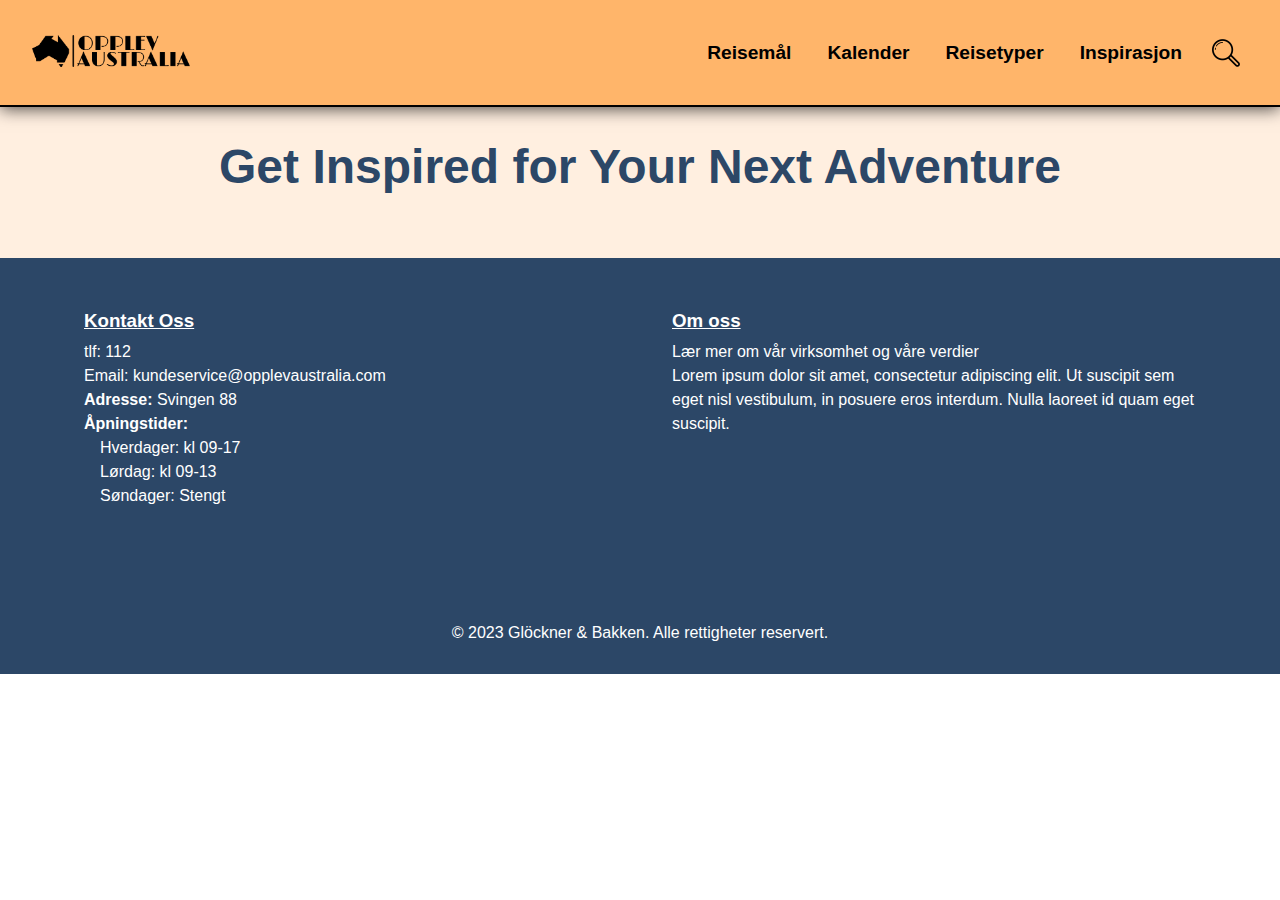
==== inspirasjon.html @ 63c6e06f "mange oppdateringer bedret slideshow ryddet kode bedre layout i footer og uniform over alle html log" ====
<!DOCTYPE html>
<html lang="en">
<head>
    <meta charset="UTF-8">
    <meta name="viewport" content="width=device-width, initial-scale=1.0">
    <link rel="stylesheet" href="styles.css">
    <title>Travel Inspiration</title>
    <script defer src="script.js"></script>
</head>
<body>


    <header>
        <div class="logo">
            <a href="index.html"><img src="media/opplev-australia-high-resolution-logo-black-transparent.png" alt="Travel Agency Logo"></a>
        </div>
        <nav>
            <ul>
                <li class="nav-item, dropdown">
                    <a href="reisemaal.html">Reisemål</a>
                    <div class="dropdown-content">
                        <a href="#destination1"><span>Melbourne</span></a>
                        <a href="#destination2"><span>Sydney</span></a>
                        <a href="#destination3"><span>Hobart</span></a>
                        <a href="#destination4"><span>Brisbane</span></a>
                    </div>
                </li>
                <li class="nav-item"><a href="kalender.html">Kalender</a></li>
                <li class="nav-item"><a href="reisetyper.html">Reisetyper</a></li>
                <li class="nav-item"><a href="inspirasjon.html">Inspirasjon</a></li>
                <!-- <li class="nav-item"><a href="kontaktoss.html">Min side</a></li> -->
            </ul>
            
            <div class="search-container">
                <input type="text" id="searchField" placeholder="Hva leter du etter?">
                <button id="searchButton">
                    <img src="media/search-icon.png" alt="Search Icon" style="height:32px ;">
                </button>
                
            </div>
        </nav>
    </header>
    <!-- Header -->
 

    <!-- Main Content -->
    <main>
        <div class="main-text">
        
        <h1>Get Inspired for Your Next Adventure</h1>
      
        </div>
    </main>

    
    <!-- Footer -->
    <footer>
        <div class="footer-content">
            <div class="kolonne">
                <a href="kontaktoss.html"><h3>Kontakt Oss</h3></a>
                <p>tlf: 112</p>
                <p>Email: kundeservice@opplevaustralia.com</p>
                <p><strong>Adresse:</strong> Svingen 88</p>
                <p><strong>Åpningstider:</strong></p>
                <p>&emsp;Hverdager: kl 09-17</p>
                <p>&emsp;Lørdag: kl 09-13</p>
                <p>&emsp;Søndager: Stengt</p>
            </div>
            <div class="kolonne">
                <a href="omoss.html">
                <h3>Om oss</h3>
                </a>
                <p>Lær mer om vår virksomhet og våre verdier</p>
                <p>Lorem ipsum dolor sit amet, consectetur adipiscing elit. 
                    Ut suscipit sem eget nisl vestibulum, in posuere eros interdum. 
                    Nulla laoreet id quam eget suscipit. 
                </p>
                
            </div>
            
        </div>
        <p class="copyright">© 2023 Glöckner & Bakken. Alle rettigheter reservert.</p>
    </footer>
    </body>
</html>
---- styles.css ----
/* Reset some default styles */
body, h1, h2, h3, p, ul {
    margin: 0;
    padding: 0;
}


body {
    min-height: 100vh;
    font-family: 'Trebuchet MS', 'Lucida Sans Unicode', 'Lucida Grande', 'Lucida Sans', Arial, sans-serif
}

strong{
    font-weight: 900;
}

.logo img{
    height: 32px;
}

/* Header CSS */
header {
    display: flex;
    justify-content: space-between;
    align-items: center;
    padding: 2rem;
    background-color: white;
    background-color: #FFb56a;
    color: black;
    border-bottom: 2px solid black;
    box-shadow: 0px .125rem 1rem rgba(0, 0, 0, .7);
    position: relative;
    z-index:99;
}

nav{
    display: flex;
    align-items: center;
}

nav ul {
    list-style: none;
    display: flex;
    gap: .25rem;

}


nav a {
    text-decoration: none;
    position:relative;
    color: black;
    padding: 1rem;
    font-size: larger;
    font-weight: 700;
}


.nav-item a:hover {
    /*text-decoration: underline;*/
    border-bottom: 3px solid #1e3f66;
    
}

.dropdown {
    position: relative;
}

.dropdown-content {
    display: none;
    position: absolute;
    background-color: #2c4767;
    box-shadow: 0px 0.5rem 1rem 0px rgba(0,0,0,0.4);
    z-index: 1;
    margin-top: .875rem;
    border-radius: .5rem;
    
}
.dropdown-content a{
    font-family: inherit;
    font-size: large;
    display: block;
    padding: 1rem;
    color: white;
}

.dropdown-content a:first-of-type:hover{
    background-color: white;
    color: #2c4767;
    border-top-right-radius: .5rem;
    border-top-left-radius: .5rem;
}

.dropdown-content a:hover{
    background-color: white;
    color: #2c4767;
}

.dropdown-content a:last-of-type:hover{
    background-color: white;
    color: #2c4767;
    border-bottom-right-radius: .5rem;
    border-bottom-left-radius: .5rem;
}

/* CSS for hover-aktivert dropdown*/
.dropdown:hover .dropdown-content {
    display: block;
}

/*søk knapp og felt*/
.search-container {
    position: relative;
    /*padding-left: 1rem;
    margin-top: .25rem;*/
    display: flex;
    align-items: center;
    padding-right: 0rem;
    margin-right: 0rem;
}

#searchButton { 
    background: none;
    border: none;
    cursor: pointer;
    padding-left: .75rem;
    margin-top: .25rem;
}

#searchField {
    display: none;
    width: 10rem;
    height:2rem;
    background-color: #ffefe0;
    color: black;
    border: none;
    font-family: inherit;
    padding-right: 1rem;
    padding-left: 1rem;
}

/* header CSS slutt */

/* hovedinnhold under header div-er */
main{
    background-color: #ffefe0;
}

#image-container{
    width: 100%;
    height: 30rem;
    position: relative;

}

#vannmerke{
    display: flex;
    flex-direction: row;
    position: absolute;
    width: 100%;
    height: 30rem;
    justify-content: right;
    align-items: end;
    z-index: 7;

}

#GB-logo{
    width: 17%;
    max-width: 30rem;
    min-width: 10rem;
    padding: 2rem;
    align-self: center;
    margin-top: auto;
    z-index: 8;

}

/* Ved slideshow feil, kode for statisk hovedbilde*/
/*
.main-image img{
    width: 100%;
    height: 30rem;
    object-fit: cover;
    border-bottom: 2px solid black;
}
*/
/* CSS for statisk hovedbildet slutt */


/* CSS for slideshow */
.slideshow-container {
    width: 100%;
    height: 30rem;
    position: absolute;
    border-bottom: 2px solid black;
    background-color: #303030;
    z-index: 7;
  }

  .fade {
    display: none;
    object-fit: cover;
    position: absolute;
    width: 100%;
    height: 100%;
    animation: fade 20.1s ease-in-out infinite;
  }

  @keyframes fade {
    0%, 100% {
      opacity: .4;
    }
    3%, 98% {
      opacity: 1;
    }
  }

/*CSS for slideshow slutt*/


/*hoveddel tekst CSS*/
.main-text {
    padding: 2rem;
    padding-left: 4rem;
    padding-right: 4rem;
    padding-bottom: 3rem;
}

.main-text h1{
    font-size: xxx-large;
    text-align: center;
    padding-bottom: 1rem;
    color: #2c4767;
}

.main-text p{
    line-height: 1.5;
    font-size: 1.25rem;
    font-family: inherit;
    color: inherit;
}

/*hoveddel tekst CSS slutt*/


/* Footer CSS */
footer {
    background-color: #2c4767;
    color: white;
    padding: 2rem;
    
    padding-left: 4rem;
    padding-right: 4rem;
    
}

.footer-content {
    display: grid;
    grid-template-columns: repeat(2, minmax(0, 1fr));
    gap: 4rem;
    padding: 20px;

}
.kolonne{
    
}
.footer-content p{
    line-height: 1.5;
}
.footer-content h3{
    margin-bottom: 0.5rem;
}
.footer-content a{
    color: inherit;
}

.copyright {
    margin-top: 6rem;
    text-align: center;
}

.nodecor{
    text-decoration: none;
    color: inherit;
}

/*Footer CSS slutt*/
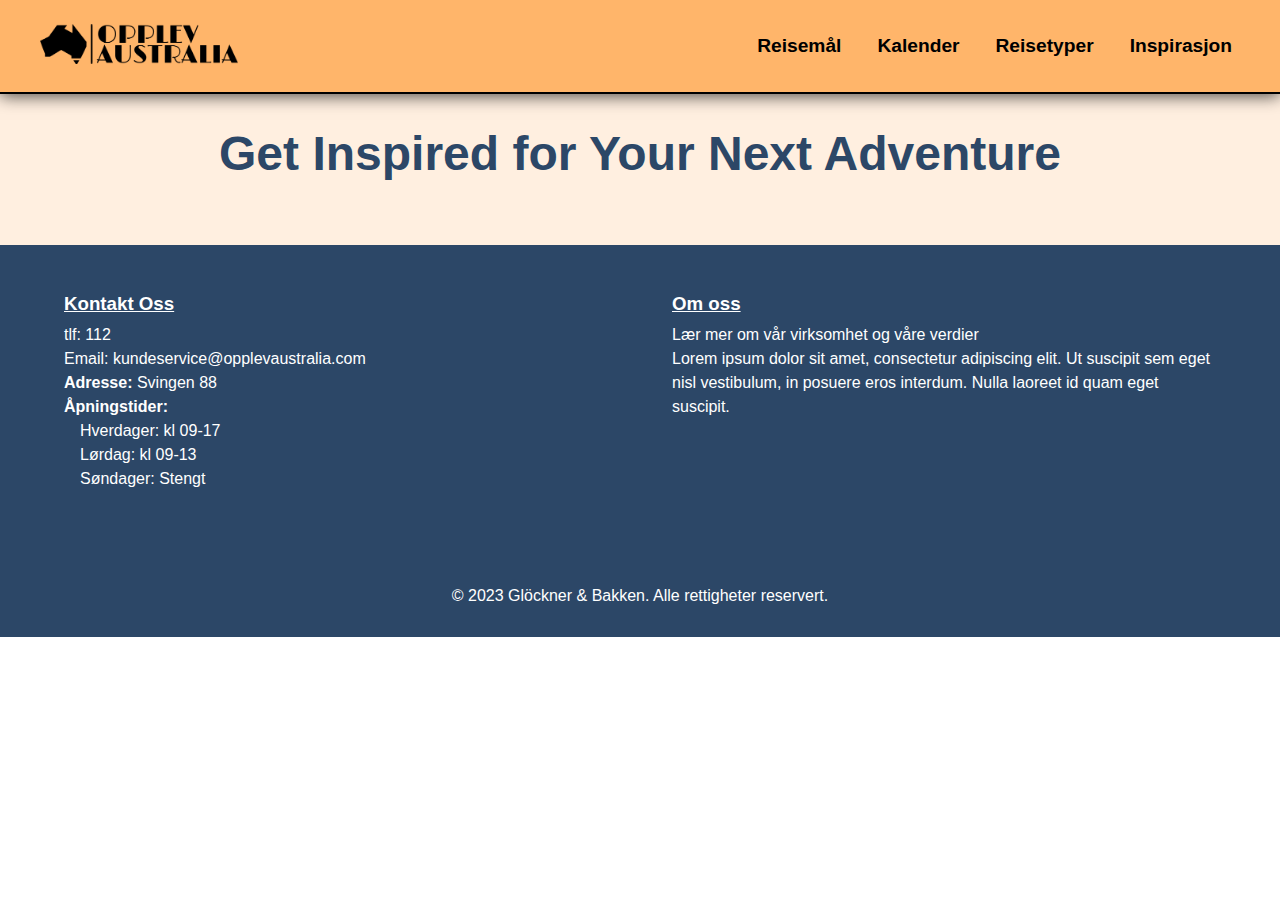
==== commit 5db5ef94: "gjorde masse på layout. lagde en mobilmeny først og fremst og fjernet uvirkende søk. rydda kode." ====
--- a/inspirasjon.html
+++ b/inspirasjon.html
@@ -9,7 +9,8 @@
 </head>
 <body>
 
-
+    <!-- Header -->
+ 
     <header>
         <div class="logo">
             <a href="index.html"><img src="media/opplev-australia-high-resolution-logo-black-transparent.png" alt="Travel Agency Logo"></a>
@@ -28,21 +29,14 @@
                 <li class="nav-item"><a href="kalender.html">Kalender</a></li>
                 <li class="nav-item"><a href="reisetyper.html">Reisetyper</a></li>
                 <li class="nav-item"><a href="inspirasjon.html">Inspirasjon</a></li>
-                <!-- <li class="nav-item"><a href="kontaktoss.html">Min side</a></li> -->
             </ul>
-            
-            <div class="search-container">
-                <input type="text" id="searchField" placeholder="Hva leter du etter?">
-                <button id="searchButton">
-                    <img src="media/search-icon.png" alt="Search Icon" style="height:32px ;">
-                </button>
-                
-            </div>
         </nav>
+        
+        <div class="meny-knapp">
+            <img src="media/menu-icon-24.png">
+        </div>
+      
     </header>
-    <!-- Header -->
- 
-
     <!-- Main Content -->
     <main>
         <div class="main-text">
@@ -79,7 +73,7 @@
             </div>
             
         </div>
-        <p class="copyright">© 2023 Glöckner & Bakken. Alle rettigheter reservert.</p>
+        <p class="copyright">© 2023 Glöckner &amp; Bakken. Alle rettigheter reservert.</p>
     </footer>
     </body>
 </html>
--- a/styles.css
+++ b/styles.css
@@ -2,8 +2,8 @@
 body, h1, h2, h3, p, ul {
     margin: 0;
     padding: 0;
-}
-
+    box-sizing: border-box;
+}
 
 body {
     min-height: 100vh;
@@ -15,7 +15,12 @@
 }
 
 .logo img{
-    height: 32px;
+    height: 2.5rem;
+    padding: .5rem;
+}
+
+.logo{
+    padding-right: 1rem;
 }
 
 /* Header CSS */
@@ -23,7 +28,9 @@
     display: flex;
     justify-content: space-between;
     align-items: center;
-    padding: 2rem;
+    padding: 1rem;
+    padding-left: 2rem;
+    padding-right: 2rem;
     background-color: white;
     background-color: #FFb56a;
     color: black;
@@ -45,12 +52,13 @@
 
 }
 
-
 nav a {
     text-decoration: none;
     position:relative;
     color: black;
-    padding: 1rem;
+    padding: .75rem;
+    padding-left: 1rem;
+    padding-right: 1rem;
     font-size: larger;
     font-weight: 700;
 }
@@ -72,9 +80,8 @@
     background-color: #2c4767;
     box-shadow: 0px 0.5rem 1rem 0px rgba(0,0,0,0.4);
     z-index: 1;
-    margin-top: .875rem;
+    margin-top: .6125rem;
     border-radius: .5rem;
-    
 }
 .dropdown-content a{
     font-family: inherit;
@@ -108,36 +115,89 @@
     display: block;
 }
 
-/*søk knapp og felt*/
-.search-container {
-    position: relative;
-    /*padding-left: 1rem;
-    margin-top: .25rem;*/
-    display: flex;
-    align-items: center;
-    padding-right: 0rem;
-    margin-right: 0rem;
-}
-
-#searchButton { 
-    background: none;
-    border: none;
-    cursor: pointer;
-    padding-left: .75rem;
-    margin-top: .25rem;
-}
-
-#searchField {
+/* mobilmeny CSS */
+
+
+.mobilmeny {
+    height: 30rem;
     display: none;
-    width: 10rem;
-    height:2rem;
-    background-color: #ffefe0;
-    color: black;
-    border: none;
+    width: 15rem;
+    right:0;
+    background-color: rgba(0, 0, 0, 0.7);
+    backdrop-filter: blur(8px);
+    position: absolute;
+    z-index: 99;
     font-family: inherit;
+
+}
+
+.mobilmeny ul {
+    display: flex;
+    margin: 0;
+    padding: 0;
+    width: 100%;
+    flex-direction: column;
+}
+
+.mobilmeny ul li{
+    text-align: center;
+    list-style: none;
+}
+
+
+.mobilmeny a {
+    display: block;
+    text-decoration: none;
+    color: white;
+    padding: 1.5rem;
+    font-size: larger;
+    font-weight: 700;
+}
+
+.mobilmeny a:hover {
+    background-color: #2c4767;
+    color: white;
+}
+
+
+.mobilmeny.active {
+    display: flex;
+}
+
+.meny-knapp{
+    display: none;
+}
+.meny-knapp img{
+    height: 2rem;
+    padding-left: 1rem;
     padding-right: 1rem;
-    padding-left: 1rem;
-}
+    padding: .5rem;
+}
+
+
+@media only screen and (max-width: 800px) {
+    nav {
+      display: none
+    }
+    .meny-knapp{
+        display: block;
+    }
+    
+  }
+
+
+@media only screen and (max-width: 500px) {
+    .mobilmeny{
+        width:100%;
+    }
+    .mobilmeny ul li{
+        text-align: right;
+    }
+    .mobilmeny a{
+        padding-right: 2.5rem;
+    }
+  }
+
 
 /* header CSS slutt */
 
@@ -227,6 +287,13 @@
     padding-bottom: 3rem;
 }
 
+@media (max-width: 600px) {
+    .main-text {
+      padding-left: 2rem;
+      padding-right: 2rem;
+    }
+  }
+
 .main-text h1{
     font-size: xxx-large;
     text-align: center;
@@ -249,7 +316,7 @@
     background-color: #2c4767;
     color: white;
     padding: 2rem;
-    
+    padding-top: 3rem;
     padding-left: 4rem;
     padding-right: 4rem;
     
@@ -259,12 +326,22 @@
     display: grid;
     grid-template-columns: repeat(2, minmax(0, 1fr));
     gap: 4rem;
-    padding: 20px;
-
-}
-.kolonne{
+
+}
+
+@media (max-width: 600px) {
+    footer{
+        padding-left: 2rem;
+        padding-right: 2rem;
+    }
+    .footer-content {
+      grid-template-columns: 1fr;
+
+    }
+  }
+/*.kolonne{
     
-}
+}*/
 .footer-content p{
     line-height: 1.5;
 }
@@ -285,4 +362,4 @@
     color: inherit;
 }
 
-/*Footer CSS slutt*/+
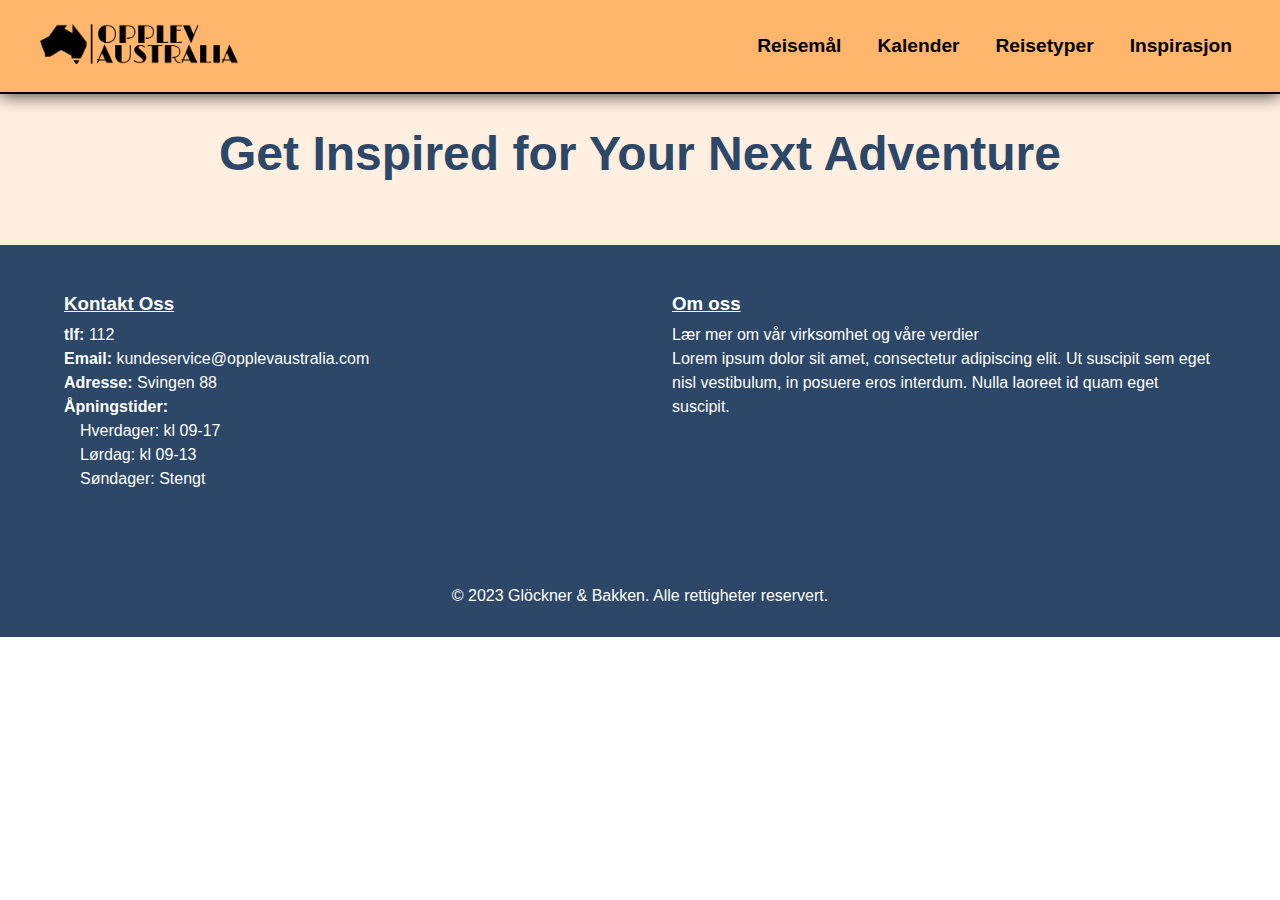
==== commit 303172bd: "small changes" ====
--- a/inspirasjon.html
+++ b/inspirasjon.html
@@ -5,6 +5,7 @@
     <meta name="viewport" content="width=device-width, initial-scale=1.0">
     <link rel="stylesheet" href="styles.css">
     <title>Travel Inspiration</title>
+    <link rel="icon" type="image/x-icon" href="media/opplev-australia-favicon-black.png">
     <script defer src="script.js"></script>
 </head>
 <body>
@@ -37,6 +38,16 @@
         </div>
       
     </header>
+        <div class="mobilmeny">
+        <ul>
+            <br>
+            <li><a href="reisemaal.html">Reisemål</a></li>
+            <li><a href="kalender.html">Kalender</a></li>
+            <li><a href="reisetyper.html">Reisetyper</a></li>
+            <li><a href="inspirasjon.html">Inspirasjon</a></li>
+            
+        </ul>
+        </div>
     <!-- Main Content -->
     <main>
         <div class="main-text">
@@ -52,8 +63,8 @@
         <div class="footer-content">
             <div class="kolonne">
                 <a href="kontaktoss.html"><h3>Kontakt Oss</h3></a>
-                <p>tlf: 112</p>
-                <p>Email: kundeservice@opplevaustralia.com</p>
+                <p><strong>tlf:</strong> 112</p>
+                <p><strong>Email:</strong> kundeservice@opplevaustralia.com</p>
                 <p><strong>Adresse:</strong> Svingen 88</p>
                 <p><strong>Åpningstider:</strong></p>
                 <p>&emsp;Hverdager: kl 09-17</p>
--- a/styles.css
+++ b/styles.css
@@ -196,6 +196,10 @@
     .mobilmeny a{
         padding-right: 2.5rem;
     }
+    header{
+        padding-left: 1rem;
+        padding-right: 1rem;
+    }
   }
 
 
@@ -287,7 +291,7 @@
     padding-bottom: 3rem;
 }
 
-@media (max-width: 600px) {
+@media only screen and (max-width: 600px) {
     .main-text {
       padding-left: 2rem;
       padding-right: 2rem;
@@ -329,7 +333,7 @@
 
 }
 
-@media (max-width: 600px) {
+@media only screen and (max-width: 700px) {
     footer{
         padding-left: 2rem;
         padding-right: 2rem;
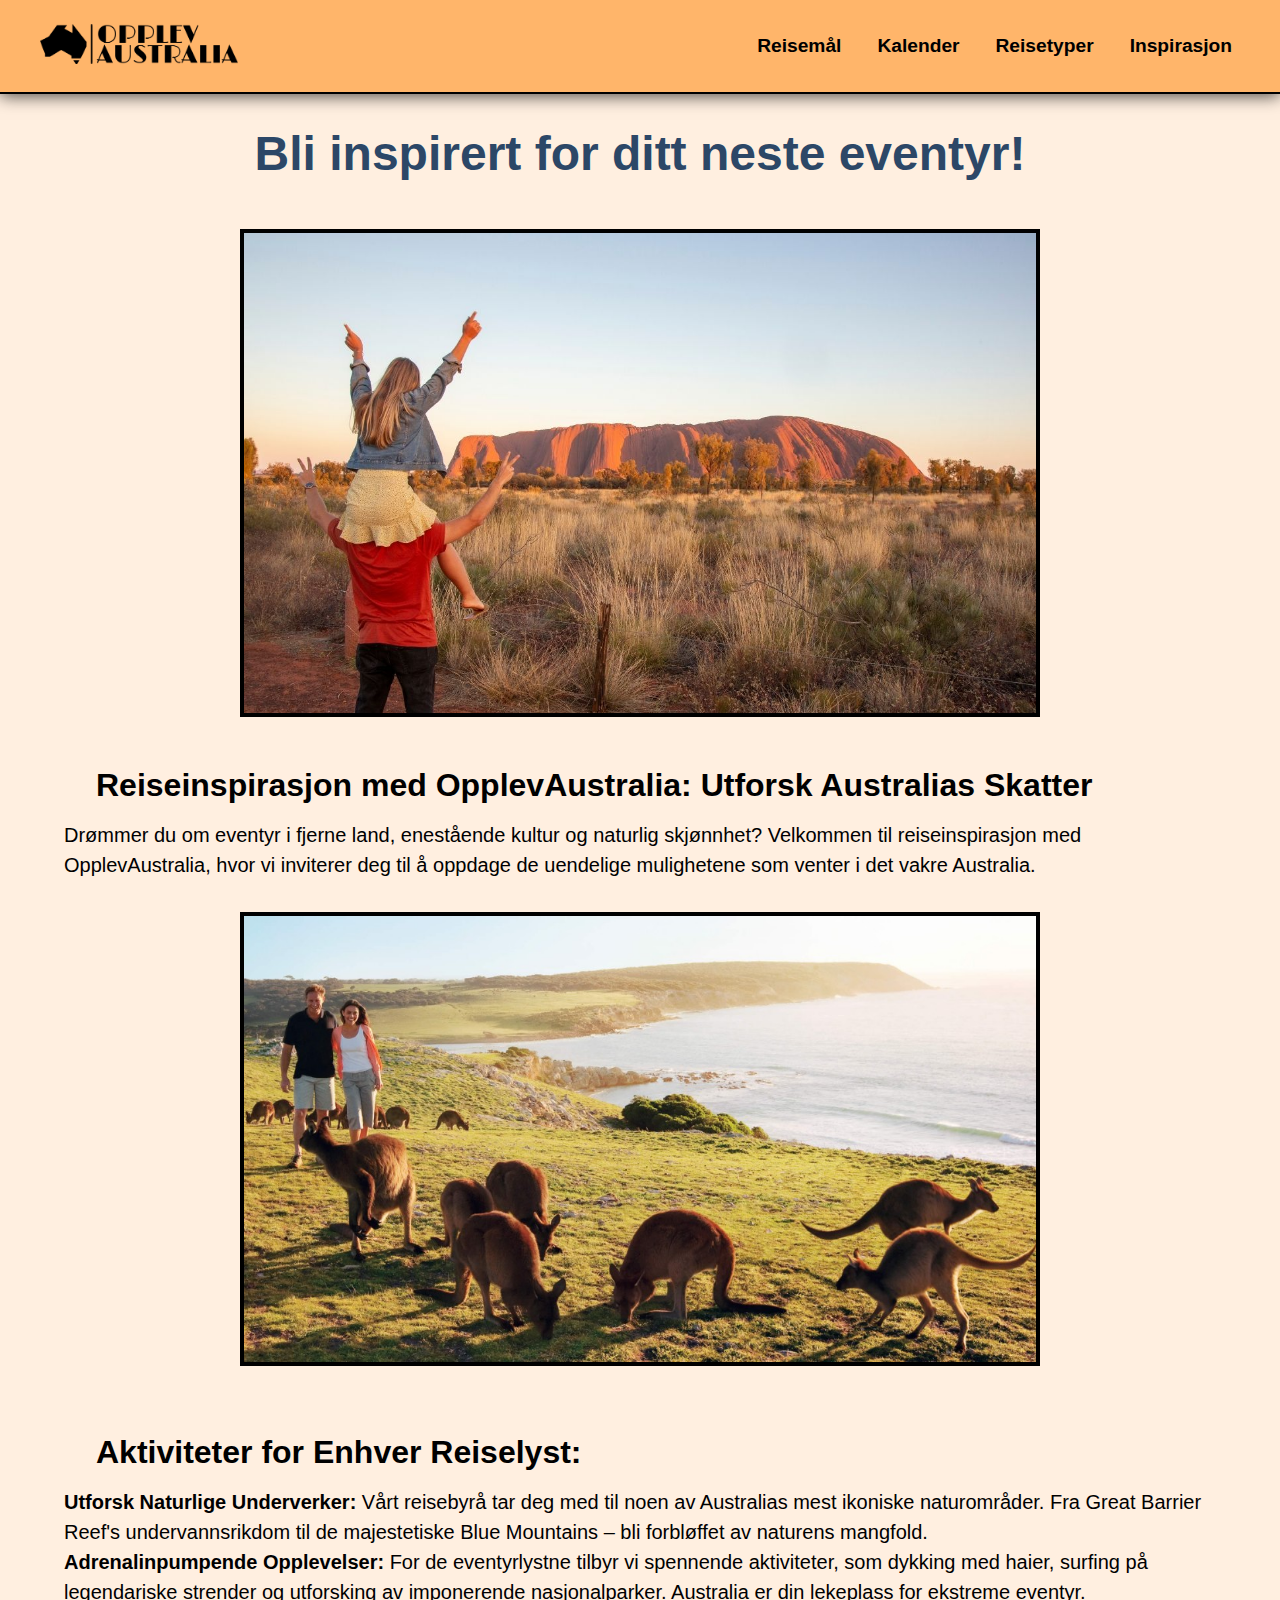
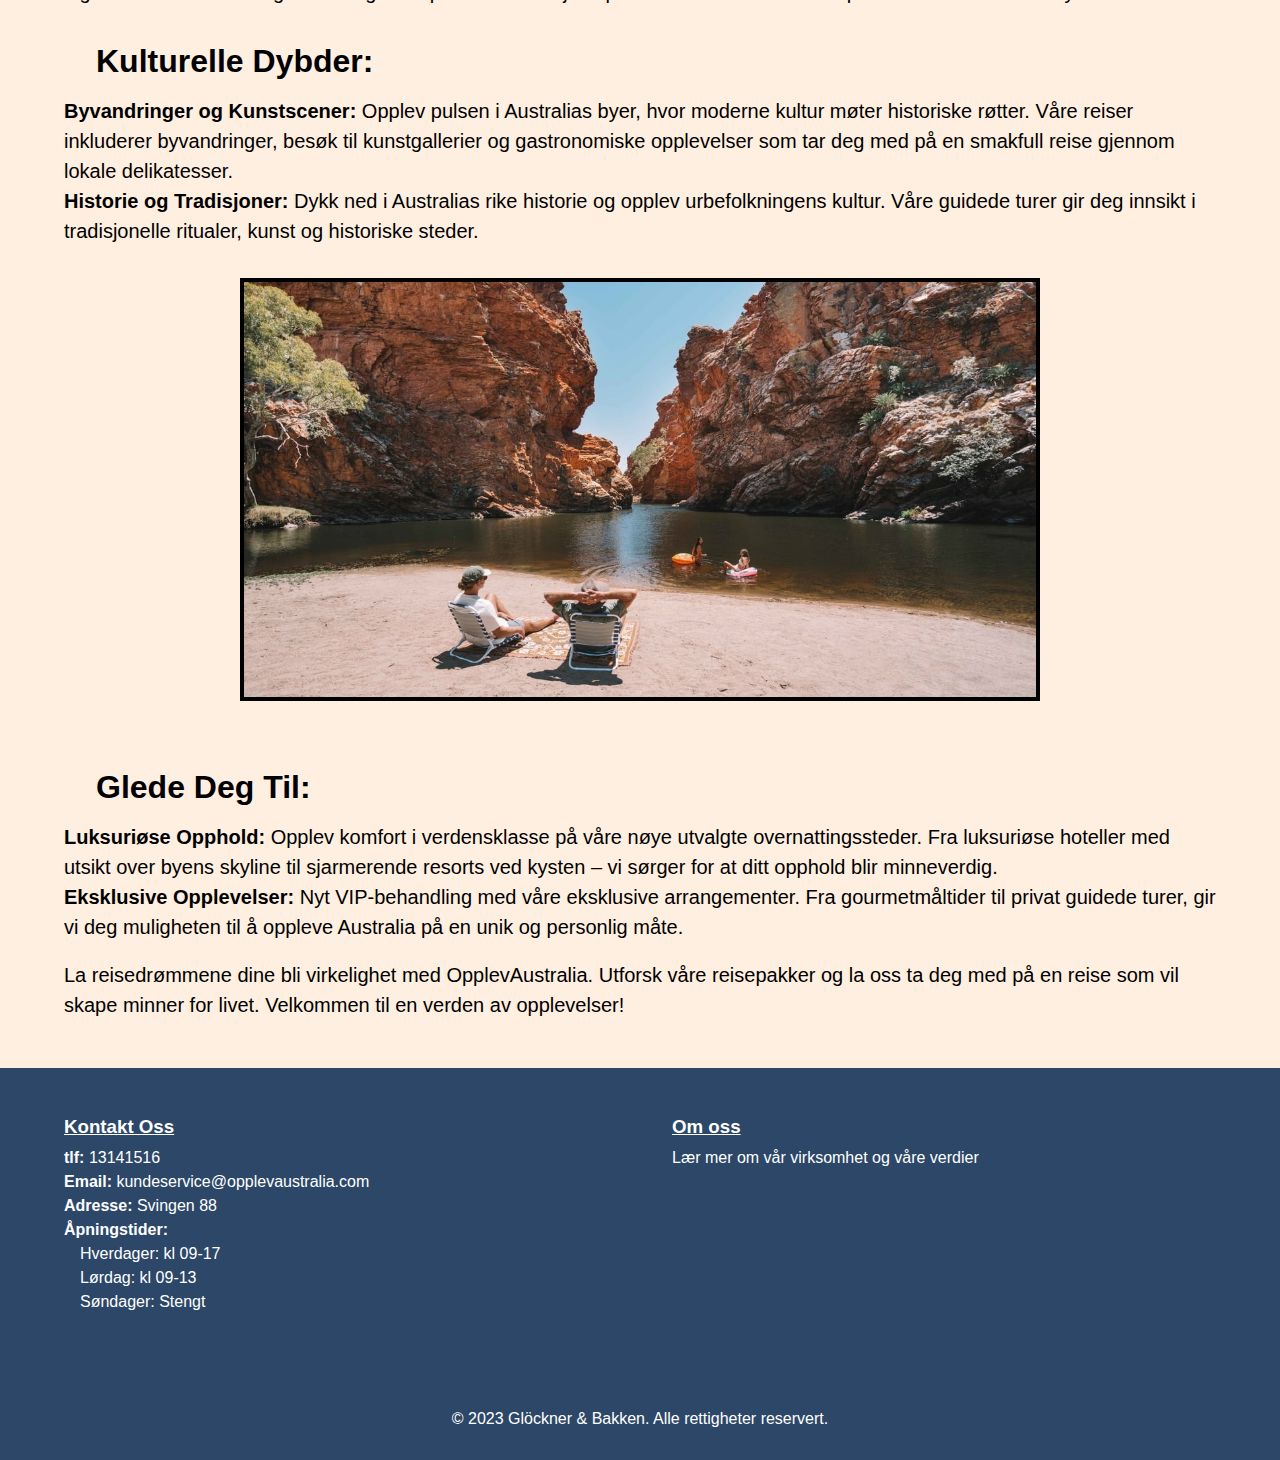
==== commit 0556b681: "finalisert side 1" ====
--- a/inspirasjon.html
+++ b/inspirasjon.html
@@ -4,7 +4,7 @@
     <meta charset="UTF-8">
     <meta name="viewport" content="width=device-width, initial-scale=1.0">
     <link rel="stylesheet" href="styles.css">
-    <title>Travel Inspiration</title>
+    <title>Inspirasjon</title>
     <link rel="icon" type="image/x-icon" href="media/opplev-australia-favicon-black.png">
     <script defer src="script.js"></script>
 </head>
@@ -21,10 +21,10 @@
                 <li class="nav-item, dropdown">
                     <a href="reisemaal.html">Reisemål</a>
                     <div class="dropdown-content">
-                        <a href="#destination1"><span>Melbourne</span></a>
-                        <a href="#destination2"><span>Sydney</span></a>
-                        <a href="#destination3"><span>Hobart</span></a>
-                        <a href="#destination4"><span>Brisbane</span></a>
+                        <a href="reisemaal.html#melbourne"><span>Melbourne</span></a>
+                        <a href="reisemaal.html#sydney"><span>Sydney</span></a>
+                        <a href="reisemaal.html#hobart"><span>Hobart</span></a>
+                        <a href="reisemaal.html#brisbane"><span>Brisbane</span></a>
                     </div>
                 </li>
                 <li class="nav-item"><a href="kalender.html">Kalender</a></li>
@@ -52,8 +52,58 @@
     <main>
         <div class="main-text">
         
-        <h1>Get Inspired for Your Next Adventure</h1>
+        <h1>Bli inspirert for ditt neste eventyr!</h1>
+
+        <div class="bildekonteiner">
+            <div class="inspirasjonsbilder">
+              <img src="media/inspo1.jpg">
+            </div>
+          </div>
       
+        <br>
+        <h2>Reiseinspirasjon med OpplevAustralia: Utforsk Australias Skatter</h2>
+
+        <p>Drømmer du om eventyr i fjerne land, enestående kultur og naturlig skjønnhet? Velkommen til reiseinspirasjon med OpplevAustralia, hvor vi inviterer deg til å oppdage de uendelige mulighetene som venter i det vakre Australia.</p>
+      
+        <div class="bildekonteiner">
+            <div class="inspirasjonsbilder">
+              <img src="media/inspo2.jpg">
+            </div>
+          </div>
+        <br><br>
+      
+        <h2>Aktiviteter for Enhver Reiselyst:</h2>
+      
+        <p><strong>Utforsk Naturlige Underverker:</strong> Vårt reisebyrå tar deg med til noen av Australias mest ikoniske naturområder. Fra Great Barrier Reef's undervannsrikdom til de majestetiske Blue Mountains – bli forbløffet av naturens mangfold.</p>
+      
+        <p><strong>Adrenalinpumpende Opplevelser:</strong> For de eventyrlystne tilbyr vi spennende aktiviteter, som dykking med haier, surfing på legendariske strender og utforsking av imponerende nasjonalparker. Australia er din lekeplass for ekstreme eventyr.</p>
+          
+        <br><br>
+      
+        <h2>Kulturelle Dybder:</h2>
+      
+        <p><strong>Byvandringer og Kunstscener:</strong> Opplev pulsen i Australias byer, hvor moderne kultur møter historiske røtter. Våre reiser inkluderer byvandringer, besøk til kunstgallerier og gastronomiske opplevelser som tar deg med på en smakfull reise gjennom lokale delikatesser.</p>
+      
+        <p><strong>Historie og Tradisjoner:</strong> Dykk ned i Australias rike historie og opplev urbefolkningens kultur. Våre guidede turer gir deg innsikt i tradisjonelle ritualer, kunst og historiske steder.</p>
+      
+        <div class="bildekonteiner">
+            <div class="inspirasjonsbilder">
+              <img src="media/inspo3.jpg">
+            </div>
+          </div>
+        <br><br>
+      
+        <h2>Glede Deg Til:</h2>
+      
+        <p><strong>Luksuriøse Opphold:</strong> Opplev komfort i verdensklasse på våre nøye utvalgte overnattingssteder. Fra luksuriøse hoteller med utsikt over byens skyline til sjarmerende resorts ved kysten – vi sørger for at ditt opphold blir minneverdig.</p>
+      
+        <p><strong>Eksklusive Opplevelser:</strong> Nyt VIP-behandling med våre eksklusive arrangementer. Fra gourmetmåltider til privat guidede turer, gir vi deg muligheten til å oppleve Australia på en unik og personlig måte.</p>
+      
+        <br>
+      
+        <p>La reisedrømmene dine bli virkelighet med OpplevAustralia. Utforsk våre reisepakker og la oss ta deg med på en reise som vil skape minner for livet. Velkommen til en verden av opplevelser!</p>
+      
+
         </div>
     </main>
 
@@ -63,7 +113,7 @@
         <div class="footer-content">
             <div class="kolonne">
                 <a href="kontaktoss.html"><h3>Kontakt Oss</h3></a>
-                <p><strong>tlf:</strong> 112</p>
+                <p><strong>tlf:</strong> 13141516</p>
                 <p><strong>Email:</strong> kundeservice@opplevaustralia.com</p>
                 <p><strong>Adresse:</strong> Svingen 88</p>
                 <p><strong>Åpningstider:</strong></p>
@@ -76,10 +126,7 @@
                 <h3>Om oss</h3>
                 </a>
                 <p>Lær mer om vår virksomhet og våre verdier</p>
-                <p>Lorem ipsum dolor sit amet, consectetur adipiscing elit. 
-                    Ut suscipit sem eget nisl vestibulum, in posuere eros interdum. 
-                    Nulla laoreet id quam eget suscipit. 
-                </p>
+                
                 
             </div>
             
--- a/styles.css
+++ b/styles.css
@@ -7,7 +7,9 @@
 
 body {
     min-height: 100vh;
-    font-family: 'Trebuchet MS', 'Lucida Sans Unicode', 'Lucida Grande', 'Lucida Sans', Arial, sans-serif
+    font-family: 'Trebuchet MS', 'Lucida Sans Unicode', 'Lucida Grande', 'Lucida Sans', Arial, sans-serif;
+    background-color: #e0f0ff;
+
 }
 
 strong{
@@ -123,8 +125,8 @@
     display: none;
     width: 15rem;
     right:0;
-    background-color: rgba(0, 0, 0, 0.7);
-    backdrop-filter: blur(8px);
+    background-color: rgba(0, 0, 0, 0.5);
+    backdrop-filter: blur(10px);
     position: absolute;
     z-index: 99;
     font-family: inherit;
@@ -239,17 +241,6 @@
     z-index: 8;
 
 }
-
-/* Ved slideshow feil, kode for statisk hovedbilde*/
-/*
-.main-image img{
-    width: 100%;
-    height: 30rem;
-    object-fit: cover;
-    border-bottom: 2px solid black;
-}
-*/
-/* CSS for statisk hovedbildet slutt */
 
 
 /* CSS for slideshow */
@@ -284,6 +275,28 @@
 
 
 /*hoveddel tekst CSS*/
+.bildekonteiner {
+    max-width: 50rem; /* Juster denne verdien etter behov */
+    margin: 0 auto;
+    padding: 2rem;
+  }
+
+  .inspirasjonsbilder {
+    display: flex;
+    justify-content: center;
+    align-items: center;
+    max-height: 30rem; /* Juster denne verdien etter behov */
+    border: solid 4px black;
+    overflow: hidden;
+  }
+
+  .inspirasjonsbilder img {
+    width: 100%;
+    height: auto;
+    object-fit: cover;
+  }
+
+
 .main-text {
     padding: 2rem;
     padding-left: 4rem;
@@ -302,6 +315,22 @@
     font-size: xxx-large;
     text-align: center;
     padding-bottom: 1rem;
+    color: #2c4767;
+}
+
+.main-text h2{
+    font-size: xx-large;
+    padding-bottom: 1rem;
+    padding-left: 2rem;
+    color: black;
+}
+.main-text h3{
+    font-style: italic;
+    font-size: x-large;
+    color: #2c4767;
+}
+.main-text a{
+    text-decoration: none;
     color: #2c4767;
 }
 
@@ -312,6 +341,242 @@
     color: inherit;
 }
 
+/* reisemål*/
+
+.section-wrapper{
+    padding: 2rem;
+}
+
+@media only screen and (max-width: 600px) {
+ eksempel{
+    display: none;
+ }   
+}
+
+.tur {
+    background-color: #ffefe0;
+    max-width: 50rem;
+    margin: 2rem auto;
+    padding: 2rem;
+    margin-bottom: 4rem;
+    border-radius: 1rem;
+    box-shadow: 0 0 1.5rem .125rem #2c4767;
+}
+
+.tur h2{
+    color: #2c4767;
+    font-size: xx-large;
+    text-align: center;
+}
+
+.tur h3{
+    font-size: x-large;
+}
+
+.tur h4{
+    font-size: larger;
+}
+
+.beskrivelse {
+    margin-bottom: 2rem;
+    margin-top: 2rem;
+    font-size: larger;
+}
+
+.gallery {
+    position: relative;
+    overflow: hidden;
+}
+
+.galleribilde {
+    display: flex;
+    overflow: hidden;
+    border: 4px solid black;
+}
+
+.galleribilde img {
+    display: block;
+    object-fit: cover;
+    width: 100%;
+    height: 30rem;
+}
+
+.prev-button,
+.next-button {
+    position: absolute;
+    top: 50%;
+    transform: translateY(-50%);
+    background-color: rgb(0, 0, 0, 0.4);
+    backdrop-filter: blur(3px);
+    border: none;
+    color: white;
+    padding: .25rem;
+    padding-left: 1rem;
+    padding-right: 1rem;
+    cursor: pointer;
+    font-size: 2rem;
+    font-weight: 900;
+    border-radius: .5rem;
+}
+
+.prev-button {
+    left: 1rem;
+}
+
+.next-button {
+    right: 1rem;
+}
+
+.program {
+    margin-top: 2rem;
+}
+
+.program h3 {
+    color: #333;
+}
+
+.day {
+    margin-bottom: 2rem;
+}
+
+.day h4 {
+    font-weight: bold;
+    color: #333;
+}
+
+.day ul {
+    list-style-type: none;
+    padding: 0;
+    margin-left: 1.6rem; /* 20px in rem */
+}
+
+.day li {
+    margin-bottom: 0.5rem;
+    border-bottom: 1px solid #b0b0b0;
+    padding-bottom: 0.5rem;
+}
+/*reisemål CSS slutt*/
+
+/*kalender CSS*/
+
+#kalenderoverskrift{
+    padding: 2rem;
+    padding-top: 4rem;
+    text-align: center;
+    font-size: xxx-large;
+    color: #2c4767;
+}
+
+#page-container {
+    max-width: 60rem;
+    margin: 0 auto;
+    padding-bottom: 2rem;
+  }
+  
+  
+  #calendar-container {
+    padding: 2rem;
+
+  }
+  
+  
+
+  .calendar {
+    background-color: #ffefe0;
+    display: grid;
+    grid-template-columns: repeat(2, minmax(0, 1fr));
+    gap: 2rem;
+    padding: 2rem;
+    border-radius: 1rem;
+    box-shadow: 0 0 1.5rem .125rem #2c4767;
+  }
+  
+  .month {
+    padding: 1rem;
+    border-bottom: 1px solid #b0b0b0;
+  }
+  
+  .trip-item {
+    padding: 1rem;
+    margin-top: 1rem;
+    cursor: pointer;
+    transition: background-color 0.1s ease;
+    background-color: #2c4767;
+    border-radius: .5rem;
+    color: white;
+  }
+  
+  .trip-item:hover {
+    background-color: white;
+  }
+  
+  .month a {
+    text-decoration: none;
+    color: white;
+    font-weight: bold;
+    transition: 0.3s;
+  }
+
+  .trip-item:hover a{
+    color:#2c4767;
+    display: block;
+  }
+
+/* kalender CSS slutt*/
+
+/*kontaktskjema CSS*/
+
+.contact-container {
+    max-width: 600px;
+    margin: 50px auto;
+    background-color: #ffefe0;
+    padding: 2rem;
+    border-radius: 1rem;
+    box-shadow: 0 .25rem 1rem rgba(0, 0, 0, 0.5);
+  }
+  
+  .contact-container h1 {
+    text-align: center;
+    color: black;
+  }
+  
+  #contact-form {
+    margin-top: 1rem;
+  }
+  
+  form {
+    display: flex;
+    flex-direction: column;
+  }
+  
+  label {
+    margin-bottom: 8px;
+    color: #333;
+  }
+  
+  input,
+  textarea {
+    padding: .75rem;
+    margin-bottom: 1rem;
+    border: 1px solid #ccc;
+    border-radius: .25rem;
+  }
+  
+  button {
+    background-color: #007bff;
+    color: #fff;
+    padding: 12px;
+    border: none;
+    border-radius: 4px;
+    cursor: pointer;
+  }
+  
+  button:hover {
+    background-color: #0056b3;
+  }
+
+/*kontaktskjema CSS slutt*/
+
 /*hoveddel tekst CSS slutt*/
 
 
